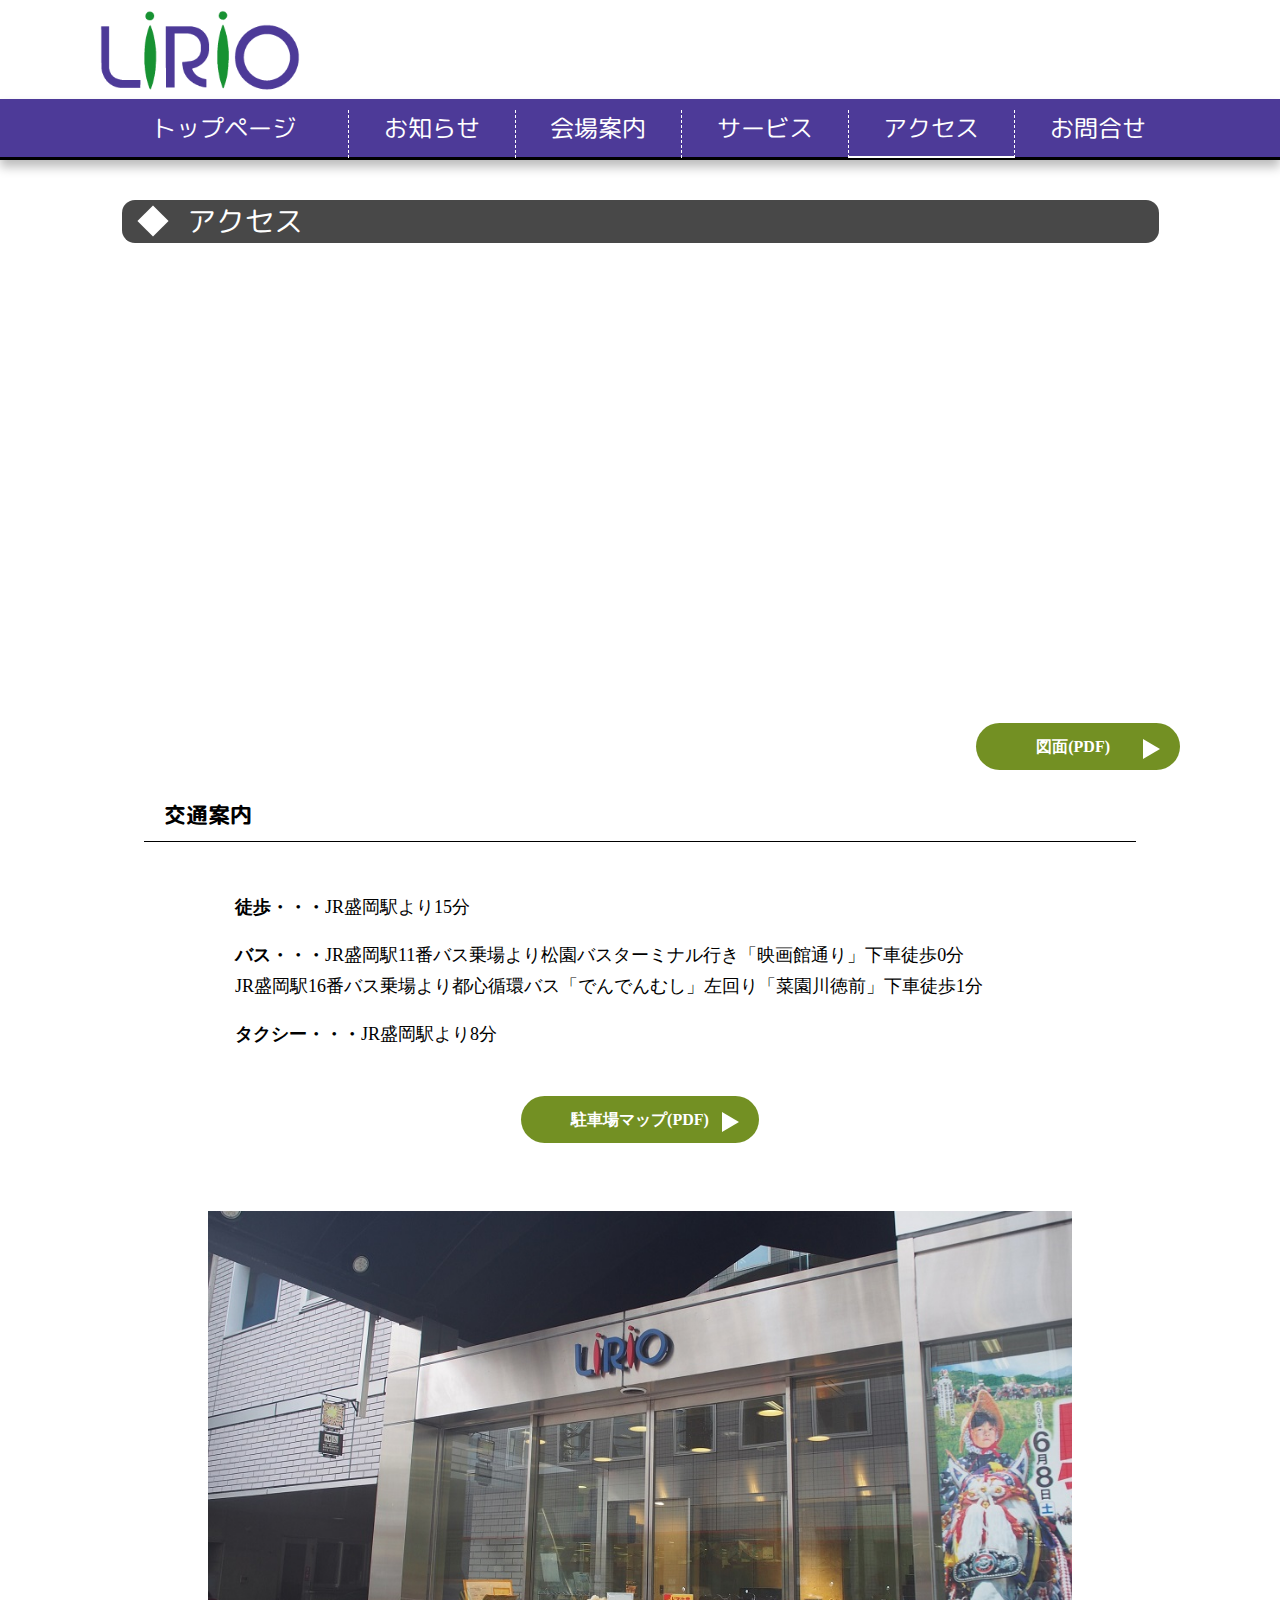
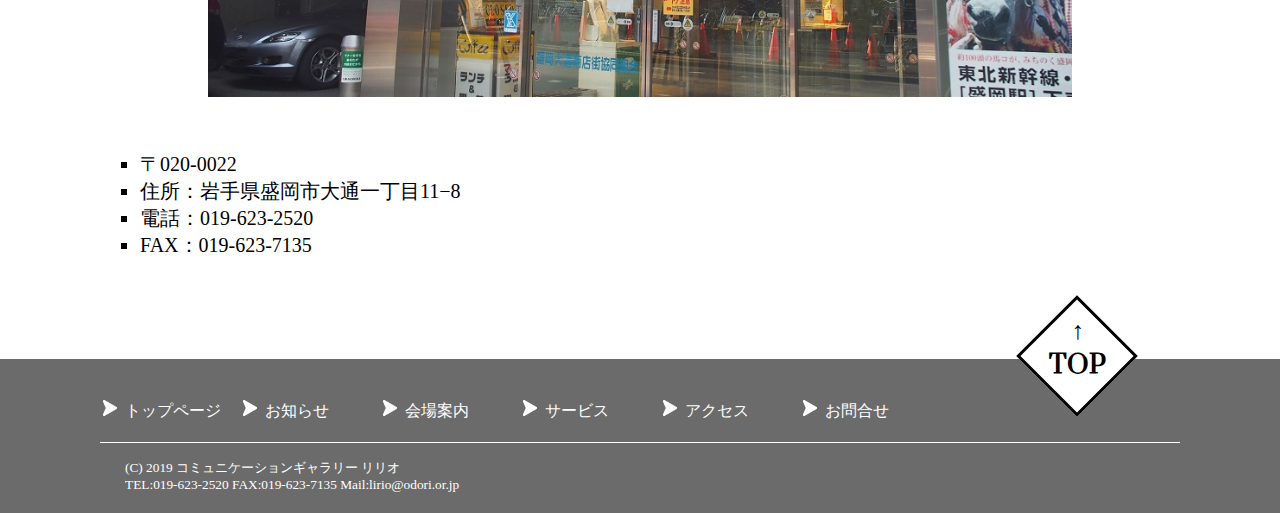
==== access.html @ e63e0b23 "koredesu" ====
<!DOCTYPE html>
<html lang="ja">

<head>
  <meta charset="UTF-8">
  <meta name="viewport" content="width=device-width, initial-scale=1.0">
  <meta http-equiv="X-UA-Compatible" content="ie=edge">
  <meta name="description" content="コミュニケーションギャラリー　リリオはどなたでもご利用になれる多目的ホールです。">
  <meta name="keywords" content="レンタル会議室,展示会場,会議室,リリオ,大通">
  <title>リリオ | アクセス</title>
  <link rel="stylesheet" href="css/base.css">
  <link rel="stylesheet" href="css/access.css">
  <link href="https://fonts.googleapis.com/css?family=M+PLUS+Rounded+1c" rel="stylesheet">
  <link href="https://fonts.googleapis.com/css?family=Prata&display=swap" rel="stylesheet">
</head>

<body>
  <!-- header menu内----------------------------------------- -->
  <header id="header">
    <h1><a href="index.html"><img src="images/lirio-logo.png"></a></h1>
    <!-- ここからモバイル用メニュー ------------------------- -->
    <div class="header-menu sp">
      <div><img src="images/mail-icon.png"></div>
      <div><img src="images/map-icon.png"></div>
      <div class="menu-icon"><img src="images/menu-icon.png"></div>
    </div>
    <!-- ハンバーガーメニュー --------------------------------------------------------------- -->
    <div class="hambergur-background close-background sp">
      <div class="hambergur-menu close-menu">
        <img src="images/menu-close.png" class="menu-close">
        <ul>
          <li>トップページ</li>
          <li>お知らせ</li>
          <li>会場案内</li>
          <li>サービス</li>
          <li>アクセス</li>
          <li>お問合せ</li>
        </ul>
        <div class="hambergur-sns">
          <a href="#"><img src="images/facebook.png"></a>
          <a href="#"><img src="images/twitter.png"></a>
        </div>
      </div>
    </div>
    <!-- ここまでモバイルメニュー --------------- -->
    <!-- ここからPC用メニュー ------------------------------ -->
    <nav class="pcmenu pc">
      <ul>
        <li><a href="index.html">トップページ</a></li>
        <li><a href="#">お知らせ</a></li>
        <li><a href="guide_1.html">会場案内</a></li>
        <li><a href="#">サービス</a></li>
        <li class="active"><a href="access.html">アクセス</a></li>
        <li><a href="#">お問合せ</a></li>
      </ul>
    </nav>
    <!-- ここまでPC用メニュー ------------------------------ -->
  </header>

  <main>
    <h2>アクセス</h2>
    <div class="map">
      <iframe
        src="https://www.google.com/maps/embed?pb=!1m18!1m12!1m3!1d1085.2934025432037!2d141.1462099653066!3d39.702048977795876!2m3!1f0!2f0!3f0!3m2!1i1024!2i768!4f13.1!3m3!1m2!1s0x5f85762ff2183d43%3A0x64e14d6ce07d74!2z44Kz44Of44Ol44OL44Kx44O844K344On44Oz44Ku44Oj44Op44Oq44O8IExpUmlP77yI44Oq44Oq44Kq77yJ!5e0!3m2!1sja!2sjp!4v1560909070208!5m2!1sja!2sjp"
        frameborder="0" style="border:0" allowfullscreen></iframe>
      <div class="map-button"><a href="#" class="link_button">図面(PDF)</a></div>
    </div>
    <h3>交通案内</h3>
    <div class="accessinfo">
      <p><span>徒歩・・・</span>JR盛岡駅より15分</p>
      <p><span>バス・・・</span>JR盛岡駅11番バス乗場より<br class="sp">松園バスターミナル⾏き「映画館通り」<br class="sp">下⾞徒歩0分<br><br class="sp">
        JR盛岡駅16番バス乗場より<br class="sp">都⼼循環バス「でんでんむし」左回り<br class="sp">「菜園川徳前」下⾞徒歩1分</p>
      <p><span>タクシー・・・</span>JR盛岡駅より8分</p>
    </div>
    <div class="parkingarea"><a href="#" class="link_button">駐車場マップ(PDF)</a>
      </div>
      <div class="map">
      <img src="/images/appearance.JPG">
    <ul>
      <li>〒020-0022</li>
      <li>住所：岩⼿県盛岡市⼤通⼀丁⽬11−8</li>
      <li>電話：019-623-2520</li>
      <li>FAX：019-623-7135</li>
    </ul>
    </div>

  </main>


  <footer>

    <div class="pc footer-menu">
      <ul>
        <li><a href="index.html">トップページ</a></li>
        <li><a href="#">お知らせ</a></li>
        <li><a href="guide_1.html">会場案内</a></li>
        <li><a href="#">サービス</a></li>
        <li><a href="access.html">アクセス</a></li>
        <li><a href="#">お問合せ</a></li>
      </ul>
      <!-- 上に戻るボタン -->
      <div class="wrapper pc">
        <a href="#header">
          <div class="toTop">
            <p><b>↑</b></p>
            <p><b>TOP</b></p>
          </div>
        </a>
      </div>
      <!-- /上に戻るボタン -->

    </div>
    <small>
      (C) 2019 コミュニケーションギャラリー リリオ<br>
      TEL:019-623-2520 FAX:019-623-7135 <br class="sp">Mail:lirio@odori.or.jp
    </small>
  </footer>
  <script src="https://code.jquery.com/jquery-3.4.1.js" integrity="sha256-WpOohJOqMqqyKL9FccASB9O0KwACQJpFTUBLTYOVvVU="
    crossorigin="anonymous"></script>
  <script>

    // スライドスクロール
    $('a[href^="#"]').click(function () {
      var speed = 400;
      var href = $(this).attr("href");
      var target = $(href == "#" || href == "" ? 'html' : href);
      var position = target.offset().top;
      $('body,html').animate({
        scrollTop: position
      }, speed, 'swing');
      return false;
    });

    // ハンバーガメニュー
    $('.menu-icon').click(function () {
      $('.hambergur-background').removeClass('close-background');
      $('.hambergur-menu').removeClass('close-menu');
    })
    $('.menu-close').click(function () {
      $('.hambergur-menu').addClass('close-menu');
      $('.hambergur-background').addClass('close-background');
    })

  </script>

</body>

</html>
---- css/base.css ----
@charset "utf-8";

body{
  margin: 0;
  padding: 0;
}

h2:first-child{
  margin: auto;
  padding: auto;
}

main{
 padding-top: 90px;
}

/* 320px以下は固定 */

@media screen and (max-width:320px) {
  body {
    min-width: 320px;
  }
  header .header-menu {
    position: relative;
    right: unset;
  }
}

@media screen and (max-width:768px) {
  /* -------------------------------ここからモバイルver */
  .sp {
    display: block;
  }
  .pc {
    display: none;
  }
  /* header---------------------------- */
  header {
    position: fixed;
    border-bottom: 2px #000 solid;
    padding-bottom: 0px;
    margin-bottom: 0px;
    display: flex;
    justify-content: flex-start;
    background: #fff;
    z-index: 100;
    width: 100%;
    height: 60px;
  }
  header h1 {
    margin: 0;
    text-align: center;
    width: 58%;
    padding-top: 0%;
  }
  header h1 img {
    width: 140px;
  }
  header .header-menu {
    position: absolute;
    width: 150px;
    right: 0;
    display: flex;
    background-color: #4d3a98;
    text-align: center
  }
  header .header-menu div {
    padding-top: 3px;
    border-right: 1px #fff dashed;
    border-left: 1px #fff dashed;
    text-align: center;
  }
  header .header-menu div:hover {
    cursor: pointer;
  }
  header .header-menu div:last-child, .header-menu div:first-child {
    border: none;
  }
  header .header-menu div img {
    width: 50px;
    min-width: 50px;
    max-width: 100px;
  }
  /* hambergur------------------------------------------ */
  header .hambergur-menu {
    position: fixed;
    z-index: 99;
    width: 60vw;
    height: 100vh;
    top: 0;
    right: 0;
    transition: all .3s;
    background: rgb(65, 64, 64);
  }
  header .close-menu {
    right: -100%;
  }
  header .close-background {
    right: -100%;
  }
  header .hambergur-menu .menu-close {
    width: 50px;
    position: absolute;
    right: 0;
  }
  header .hambergur-menu .menu-close:hover {
    cursor: pointer;
  }
  /* hambergurのmenu-------------------------------------- */
  header .hambergur-menu ul {
    margin-top: 60px;
    padding: 0;
  }
  header .hambergur-menu ul li {
    list-style: none;
    color: #fff;
    font-size: 18px;
    border-top: 1px dashed;
    padding-left: 10%;
    line-height: 300%;
  }
  header .hambergur-menu ul li:last-child {
    border-bottom: 1px dashed;
  }
  header .hambergur-sns {
    display: flex;
    justify-content: space-around;
    width: 100%;
  }
  header .hambergur-sns a {
    width: 50%;
    text-align: center;
  }
  header .hambergur-sns a img {
    width: 50px;
  }
  .hambergur-background {
    position: fixed;
    top: 0;
    right: 0;
    width: 100%;
    height: 100vh;
    transition: all .3s;
    background-color: rgba(0, 0, 0, 0.5);
  }
  /* ----------------------------ここまでハンバーガメニュー */
  main {
    margin-top: 0%;
  }
  main h2 {
    font-family: "M PLUS Rounded 1c";
    position: relative;
    font-size: 140%;
    background: #484848;
    color: #fff;
    font-weight: normal;
    padding-left: 50px;
    border-radius: 13px;
    margin: 30px auto 30px auto;
    width: 85%;
  }
  main h2:after {
    position: absolute;
    content: "";
    left: 20px;
    top: 8px;
    width: 18px;
    height: 18px;
    background: #fff;
    transform: rotate(45deg);
  }
  main p {
    font-size: 16px;
    padding-left: 5%;
    padding-right: 5%;
    line-height: 2em;
  }
  .link_button {
    position: relative;
    background: #739023;
    text-align: center;
    padding: 15px 50px;
    color: #fff;
    text-decoration: none;
    font-weight: bold;
    border-radius: 30px;
  }
  .link_button:hover {
    background: #acc076;
  }
  .link_button:after {
    position: absolute;
    content: "";
    width: 0;
    height: 0;
    top: 16px;
    right: 20px;
    border-style: solid;
    border-width: 10px 0 10px 17.3px;
    border-color: transparent transparent transparent #ffffff;
  }
  footer{
    text-align: center;
    background: #6B6B6B;
    width: 100%;
    text-align: center;
    color: #fff;
    padding: 20px 0 20px 0;
  }
  small{
    margin: 0;
    text-align: center;
  }
}

/* ---------------------------------------------ここからPCver */

@media screen and (min-width:769px) {
  main{
    padding-top: 40px;
   }

  .sp {
    display: none;
  }
  .pc {
    display: block;
  }
  /* ----------------------------ここからPC用メニュー */
  header h1 {
    max-width: 1080px;
    margin: auto;
  }
  header h1 img {
    padding-top: 10px;
    width: 200px;
  }
  header .pcmenu {
    background: #4d3a98;
    width: 100%;
    height: 58px;
    border-bottom: 3px solid #000;
    box-shadow: 0px 7px 10px #00000044;
  }
  header .pcmenu ul {
    width: 100%;
    max-width: 1080px;
    padding-top: 11px;
    margin: auto;
    list-style: none;
    display: table;
    padding-left: 0;
  }
  header .pcmenu ul li {
    display: table-cell;
    text-align: center;
    border-right: 1px dashed #fff;
  }
  header .pcmenu ul li:last-child{
    border-right: 0;
  }
  header .pcmenu ul li a {
    color: #fff;
    font-size: 24px;
    text-decoration: none;
    font-family: "M PLUS Rounded 1c";
  }
  header .pcmenu ul li a:hover{
    padding-bottom: 5px;
    border-bottom:1px solid #fff;
  }
  header .pcmenu ul li.active{
    padding-bottom: 10px;
    border-bottom:2px solid #fff;
  }
  /* ----------------------------ここまでPC用メニュー */
  main {
    max-width: 1080px;
    margin: auto;
  }
  main h2 {
    font-family: "M PLUS Rounded 1c";
    position: relative;
    font-size: 29px;
    background: #484848;
    color: #fff;
    font-weight: normal;
    padding-left: 65px;
    border-radius: 13px;
    width: 90%;
    max-width: 1080px;
    margin: 40px auto 40px auto;
  }
  main h2:after {
    position: absolute;
    content: "";
    left: 20px;
    top: 10px;
    width: 22px;
    height: 22px;
    background: #fff;
    transform: rotate(45deg);
  }
  main p {
    font-size: 18px;
    line-height: 1.7em;
  }
  .link_button {
    position: relative;
    background: #739023;
    text-align: center;
    padding: 15px 50px;
    color: #fff;
    text-decoration: none;
    font-weight: bold;
    border-radius: 30px;
  }
  .link_button:hover {
    background: #acc076;
  }
  .link_button:after {
    position: absolute;
    content: "";
    width: 0;
    height: 0;
    top: 16px;
    right: 20px;
    border-style: solid;
    border-width: 10px 0 10px 17.3px;
    border-color: transparent transparent transparent #ffffff;
  }
  /* フッター */
  footer{
    text-align: center;
    background: #6B6B6B;
    width: 100%;
    text-align: left;
    color: #fff;
    padding: 20px 0 20px 0;
    margin-top: 100px;
  }
  .footer-menu{
    position: relative;
    max-width: 1080px;
    margin: auto;
    display: block;
    list-style-image: url("../images/arrow.png");
    font-size: 16px;
    word-break: keep-all;
  }
  .footer-menu ul{
    display: flex;
    padding: 5px 0 20px 25px;
    border-bottom: 1px #fff solid;
  }
  .footer-menu ul li{
    width: 140px;
  }
  .footer-menu ul li a{
    color: #fff;
    text-decoration: none;
  }
  .footer-menu ul li a:hover{
    text-decoration: underline;
  }
  small{
    display: block;
    max-width: 1080px;
    margin: auto;
    text-align: left;
    padding-left: 50px;
  }
  
   /* 上に戻るボタン  */
  div.wrapper{
    width: 80px;
    height: 80px;
    border: 3px #000 solid;
    background-color: #fff;
    transform: rotate(45deg);
    position: absolute;
    bottom: 44px;
    right: 60px;
    margin: -60px 0 0 0;
  }
  div.wrapper a{
    text-decoration: none;
    color: #000;
    transition: all .3s;
  }
  div.wrapper a:hover{
    transition: all .3s;
    color: #999;
  }
  .toTop{
    display: flex;
    justify-content: space-around;
    align-items: center;
    flex-direction: column;
    position: relative;
    font-family: 'Prata', serif;
    margin: 0 10px 10px 0;
  }
  .toTop p{
    margin: 0;
    font-size: 25px;
  }
  div.toTop{
    transform: rotate(-45deg);
    position: relative;
  }
  
   /* 上に戻るボタン  */
}


 /* 下のトップボタンの位置変更 */
@media screen and (max-width:1000px){
  div.wrapper{
    position: absolute;
    bottom:90px;
    right: 40px;
  }
}
---- css/access.css ----
@charset "utf-8";

@media screen and (max-width:768px) {
  /* -------------------------------ここからモバイルver */
  main h2:first-child {
    margin-bottom: 30px;
  }
  .map {
    text-align: center;
    margin: auto auto 60px auto;
  }
  .map iframe {
    width: 90%;
    height: 300px;
  }
  .map .map-button {
    margin-top: 40px;
    margin-right: 25px;
    text-align: right;
  }
  h3 {
    margin: auto;
    font-family: "M PLUS Rounded 1c";
    margin: 40px auto 50px auto;
    border-bottom: 1px solid #000;
    padding-bottom: 10px;
    padding-left: 20px;
    font-size: 20px;
    width: 90%;
  }
  .accessinfo {
    width: 100%;
    margin: auto auto 60px auto;
  }
  .accessinfo span {
    font-weight: bold;
  }
  .parkingarea {
    margin: auto auto 80px auto;
    text-align: center;
  }
  main img{
    width: 95%;
  }
  .map ul {
    margin-bottom: 40px;
  }
  .map ul li {
    text-align: left;
    list-style: square;
  }
  .map .link_button {
    margin-bottom: 40px;
    padding-left: 40px;
    padding-right: 55px;
    padding-top: 10px;
    padding-bottom: 10px;
  }
  .map .link_button:after {
    position: absolute;
    content: "";
    width: 0;
    height: 0;
    top: 12px;
    right: 20px;
    border-style: solid;
    border-width: 10px 0 10px 17.3px;
    border-color: transparent transparent transparent #ffffff;
  }
}

@media screen and (min-width:769px) {
  /* -------------------------------ここからPCver */
  main h2:first-child {
    margin-bottom: 50px;
  }
  .map {
    text-align: center;
    margin: auto;
  }
  .map iframe {
    width: 85%;
    height: 400px;
  }
  .map .map-button {
    margin-top: 40px;
    text-align: right;
  }
  .map .link_button {
    padding-left: 60px;
    padding-right: 70px;
  }
  .map ul {
    margin: 50px auto 50px auto;
  }
  .map ul li {
    list-style: square;
    text-align: left;
    font-size: 20px;
  }
  h3 {
    margin: auto;
    font-family: "M PLUS Rounded 1c";
    margin: 40px auto 50px auto;
    border-bottom: 1px solid #000;
    padding-bottom: 10px;
    padding-left: 20px;
    font-size: 22px;
    width: 90%;
  }
  .accessinfo {
    width: 75%;
    margin: auto auto 60px auto;
  }
  .accessinfo span {
    font-weight: bold;
  }
  .parkingarea {
    margin: auto auto 80px auto;
    text-align: center;
  }
  main img{
    width: 80%;
  }
}
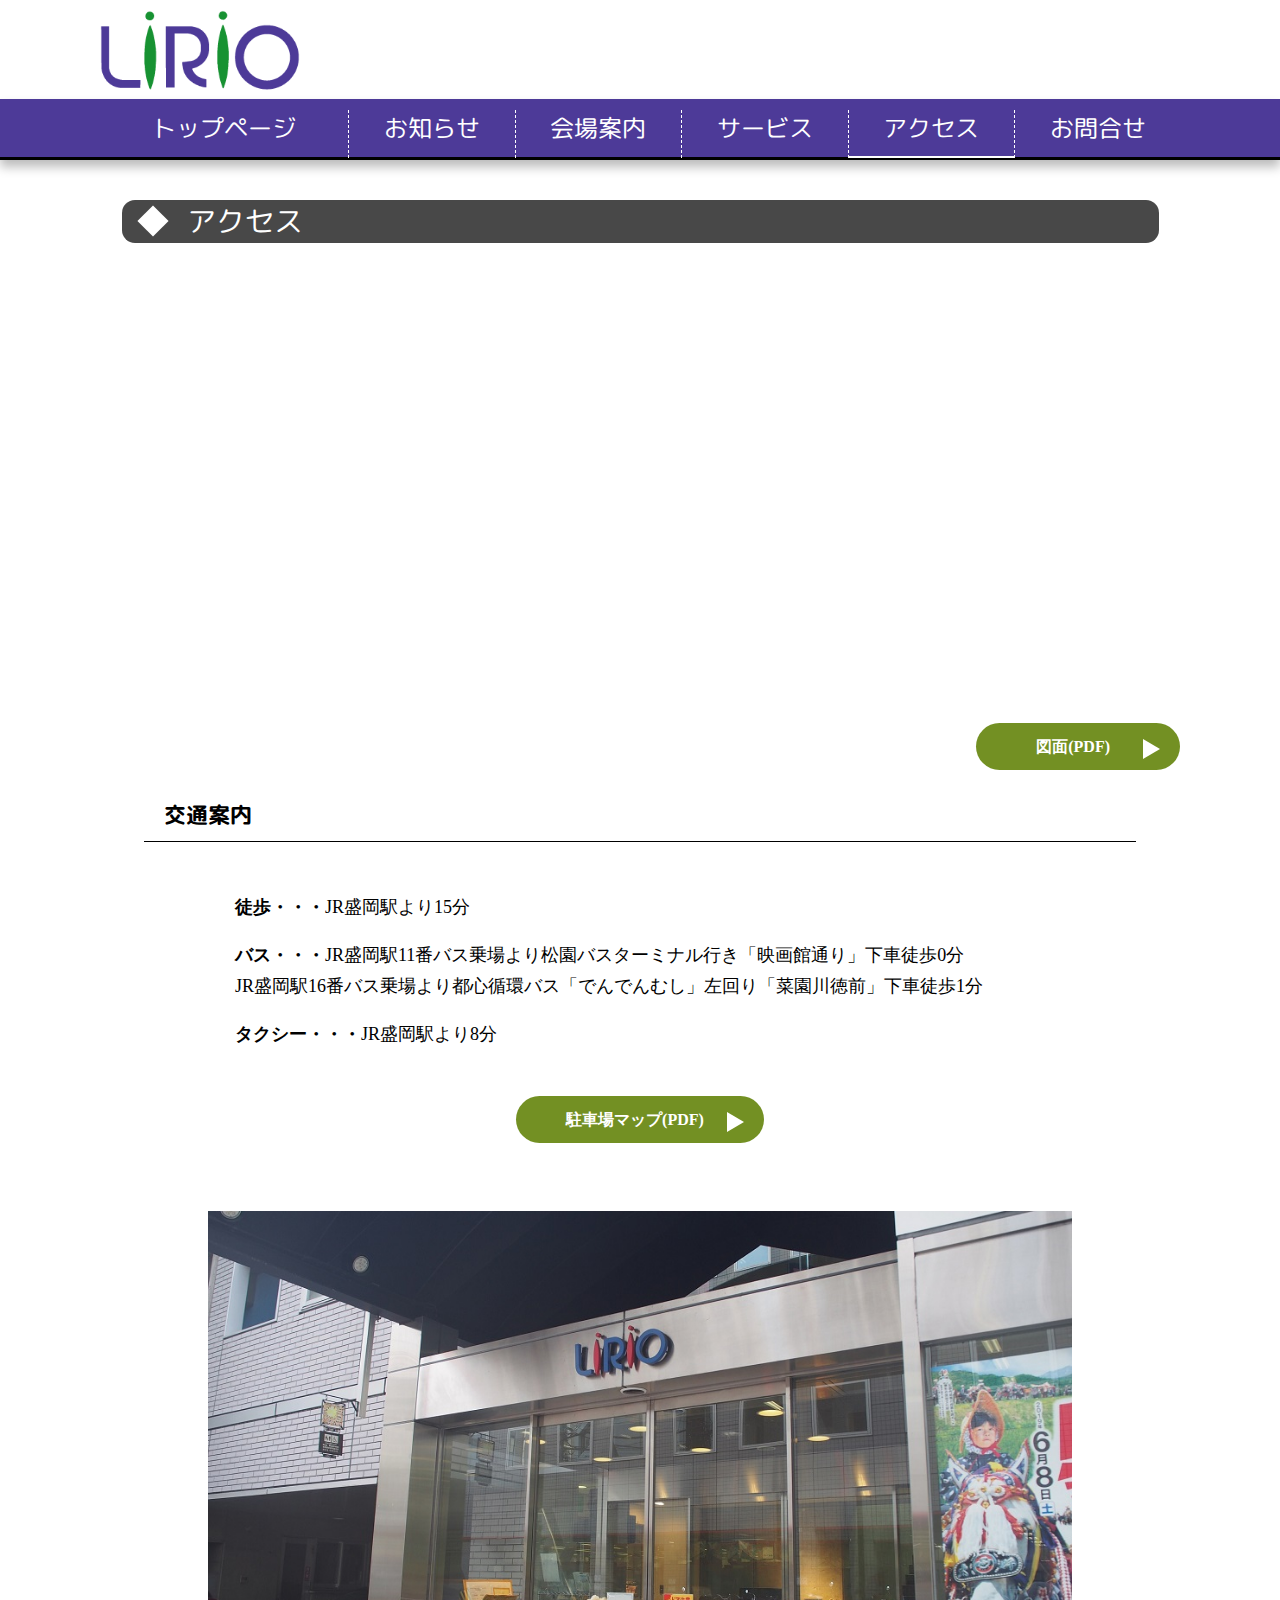
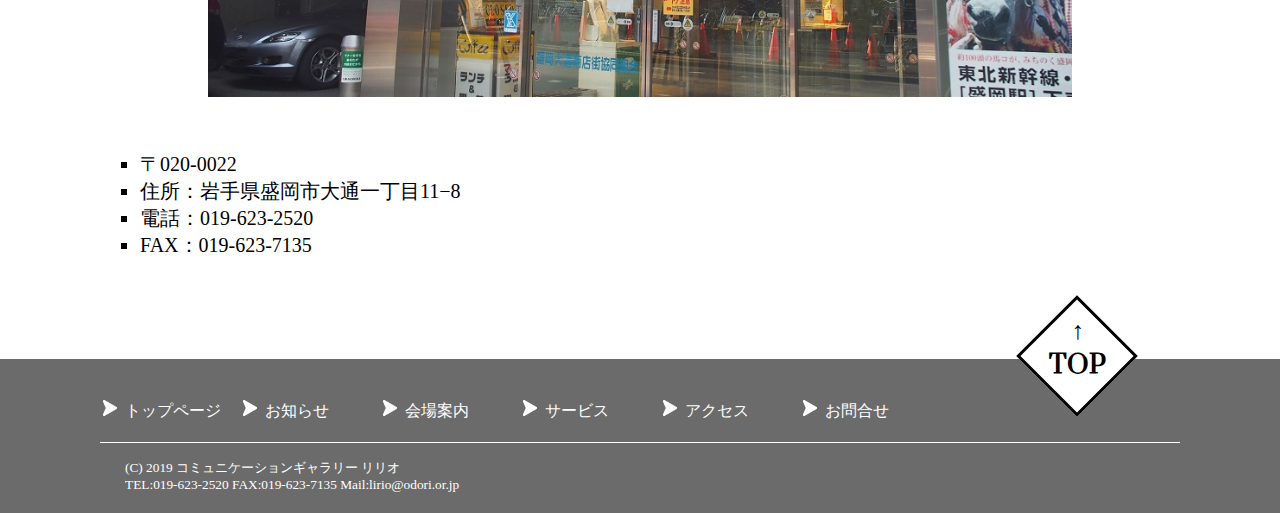
==== commit c0a37eca: "iidx lincle" ====
--- a/access.html
+++ b/access.html
@@ -20,8 +20,8 @@
     <h1><a href="index.html"><img src="images/lirio-logo.png"></a></h1>
     <!-- ここからモバイル用メニュー ------------------------- -->
     <div class="header-menu sp">
-      <div><img src="images/mail-icon.png"></div>
-      <div><img src="images/map-icon.png"></div>
+      <div><a href="contact.html"><img src="images/mail-icon.png"></a></div>
+      <div><a href="access.html"><img src="images/map-icon.png"></a></div>
       <div class="menu-icon"><img src="images/menu-icon.png"></div>
     </div>
     <!-- ハンバーガーメニュー --------------------------------------------------------------- -->
@@ -29,12 +29,12 @@
       <div class="hambergur-menu close-menu">
         <img src="images/menu-close.png" class="menu-close">
         <ul>
-          <li>トップページ</li>
-          <li>お知らせ</li>
-          <li>会場案内</li>
-          <li>サービス</li>
-          <li>アクセス</li>
-          <li>お問合せ</li>
+          <li><a href="index.html">トップページ</a></li>
+          <li><a href="info.html">お知らせ</a></li>
+          <li><a href="guide_1.html">会場案内</a></li>
+          <li><a href="service.html">サービス</a></li>
+          <li><a href="access.html">アクセス</a></li>
+          <li><a href="contact.html">お問合せ</a></li>
         </ul>
         <div class="hambergur-sns">
           <a href="#"><img src="images/facebook.png"></a>
@@ -47,11 +47,11 @@
     <nav class="pcmenu pc">
       <ul>
         <li><a href="index.html">トップページ</a></li>
-        <li><a href="#">お知らせ</a></li>
+        <li><a href="info.html">お知らせ</a></li>
         <li><a href="guide_1.html">会場案内</a></li>
-        <li><a href="#">サービス</a></li>
+        <li><a href="service.html">サービス</a></li>
         <li class="active"><a href="access.html">アクセス</a></li>
-        <li><a href="#">お問合せ</a></li>
+        <li><a href="contact.html">お問合せ</a></li>
       </ul>
     </nav>
     <!-- ここまでPC用メニュー ------------------------------ -->
@@ -73,15 +73,15 @@
       <p><span>タクシー・・・</span>JR盛岡駅より8分</p>
     </div>
     <div class="parkingarea"><a href="#" class="link_button">駐車場マップ(PDF)</a>
-      </div>
-      <div class="map">
-      <img src="/images/appearance.JPG">
-    <ul>
-      <li>〒020-0022</li>
-      <li>住所：岩⼿県盛岡市⼤通⼀丁⽬11−8</li>
-      <li>電話：019-623-2520</li>
-      <li>FAX：019-623-7135</li>
-    </ul>
+    </div>
+    <div class="map">
+      <img src="images/appearance.JPG">
+      <ul>
+        <li>〒020-0022</li>
+        <li>住所：岩⼿県盛岡市⼤通⼀丁⽬11−8</li>
+        <li>電話：019-623-2520</li>
+        <li>FAX：019-623-7135</li>
+      </ul>
     </div>
 
   </main>
@@ -92,11 +92,11 @@
     <div class="pc footer-menu">
       <ul>
         <li><a href="index.html">トップページ</a></li>
-        <li><a href="#">お知らせ</a></li>
+        <li><a href="info.html">お知らせ</a></li>
         <li><a href="guide_1.html">会場案内</a></li>
-        <li><a href="#">サービス</a></li>
+        <li><a href="service.html">サービス</a></li>
         <li><a href="access.html">アクセス</a></li>
-        <li><a href="#">お問合せ</a></li>
+        <li><a href="contact.html">お問合せ</a></li>
       </ul>
       <!-- 上に戻るボタン -->
       <div class="wrapper pc">
--- a/css/base.css
+++ b/css/base.css
@@ -1,17 +1,24 @@
 @charset "utf-8";
-
-body{
+body {
   margin: 0;
   padding: 0;
 }
 
-h2:first-child{
+h2:first-child {
   margin: auto;
   padding: auto;
 }
 
-main{
- padding-top: 90px;
+.hambergur-menu ul li a{
+  color: #fff;
+  text-decoration: none;
+}
+.hambergur-menu ul li a:hover{
+  text-decoration: underline;
+}
+
+main {
+  padding-top: 90px;
 }
 
 /* 320px以下は固定 */
@@ -65,10 +72,11 @@
     text-align: center
   }
   header .header-menu div {
-    padding-top: 3px;
     border-right: 1px #fff dashed;
     border-left: 1px #fff dashed;
     text-align: center;
+    background: #4d3a98;
+    height: 60px;
   }
   header .header-menu div:hover {
     cursor: pointer;
@@ -77,6 +85,8 @@
     border: none;
   }
   header .header-menu div img {
+    position: relative;
+    top: 5px;
     width: 50px;
     min-width: 50px;
     max-width: 100px;
@@ -179,7 +189,142 @@
     position: relative;
     background: #739023;
     text-align: center;
-    padding: 15px 50px;
+    padding-top: 15px;
+    padding-right: 60px;
+    padding-bottom:15px;
+    padding-left:50px;
+    color: #fff;
+    text-decoration: none;
+    font-weight: bold;
+    border-radius: 30px;
+  }
+  .link_button:hover {
+    background: #acc076;
+  }
+  .link_button:after {
+    position: absolute;
+    content: "";
+    width: 0;
+    height: 0;
+    top: 13px;
+    right: 20px;
+    border-style: solid;
+    border-width: 10px 0 10px 17.3px;
+    border-color: transparent transparent transparent #ffffff;
+  }
+  footer {
+    text-align: center;
+    background: #6B6B6B;
+    width: 100%;
+    text-align: center;
+    color: #fff;
+    padding: 20px 0 20px 0;
+  }
+  small {
+    margin: 0;
+    text-align: center;
+  }
+}
+
+/* ---------------------------------------------ここからPCver */
+
+@media screen and (min-width:769px) {
+  main {
+    padding-top: 40px;
+  }
+  .sp {
+    display: none;
+  }
+  .pc {
+    display: block;
+  }
+  /* ----------------------------ここからPC用メニュー */
+  header h1 {
+    max-width: 1080px;
+    margin: auto;
+  }
+  header h1 img {
+    padding-top: 10px;
+    width: 200px;
+  }
+  header .pcmenu {
+    background: #4d3a98;
+    width: 100%;
+    height: 58px;
+    border-bottom: 3px solid #000;
+    box-shadow: 0px 7px 10px #00000044;
+  }
+  header .pcmenu ul {
+    width: 100%;
+    max-width: 1080px;
+    padding-top: 11px;
+    margin: auto;
+    list-style: none;
+    display: table;
+    padding-left: 0;
+  }
+  header .pcmenu ul li {
+    display: table-cell;
+    text-align: center;
+    border-right: 1px dashed #fff;
+  }
+  header .pcmenu ul li:last-child {
+    border-right: 0;
+  }
+  header .pcmenu ul li a {
+    color: #fff;
+    font-size: 24px;
+    text-decoration: none;
+    font-family: "M PLUS Rounded 1c";
+  }
+  header .pcmenu ul li a:hover {
+    padding-bottom: 5px;
+    border-bottom: 1px solid #fff;
+  }
+  header .pcmenu ul li.active {
+    padding-bottom: 10px;
+    border-bottom: 2px solid #fff;
+  }
+  /* ----------------------------ここまでPC用メニュー */
+  main {
+    max-width: 1080px;
+    margin: auto;
+  }
+  main h2 {
+    font-family: "M PLUS Rounded 1c";
+    position: relative;
+    font-size: 29px;
+    background: #484848;
+    color: #fff;
+    font-weight: normal;
+    padding-left: 65px;
+    border-radius: 13px;
+    width: 90%;
+    max-width: 1080px;
+    margin: 40px auto 40px auto;
+  }
+  main h2:after {
+    position: absolute;
+    content: "";
+    left: 20px;
+    top: 10px;
+    width: 22px;
+    height: 22px;
+    background: #fff;
+    transform: rotate(45deg);
+  }
+  main p {
+    font-size: 18px;
+    line-height: 1.7em;
+  }
+  .link_button {
+    position: relative;
+    background: #739023;
+    text-align: center;
+    padding-top: 15px;
+    padding-right: 60px;
+    padding-bottom:15px;
+    padding-left: 50px;
     color: #fff;
     text-decoration: none;
     font-weight: bold;
@@ -199,138 +344,8 @@
     border-width: 10px 0 10px 17.3px;
     border-color: transparent transparent transparent #ffffff;
   }
-  footer{
-    text-align: center;
-    background: #6B6B6B;
-    width: 100%;
-    text-align: center;
-    color: #fff;
-    padding: 20px 0 20px 0;
-  }
-  small{
-    margin: 0;
-    text-align: center;
-  }
-}
-
-/* ---------------------------------------------ここからPCver */
-
-@media screen and (min-width:769px) {
-  main{
-    padding-top: 40px;
-   }
-
-  .sp {
-    display: none;
-  }
-  .pc {
-    display: block;
-  }
-  /* ----------------------------ここからPC用メニュー */
-  header h1 {
-    max-width: 1080px;
-    margin: auto;
-  }
-  header h1 img {
-    padding-top: 10px;
-    width: 200px;
-  }
-  header .pcmenu {
-    background: #4d3a98;
-    width: 100%;
-    height: 58px;
-    border-bottom: 3px solid #000;
-    box-shadow: 0px 7px 10px #00000044;
-  }
-  header .pcmenu ul {
-    width: 100%;
-    max-width: 1080px;
-    padding-top: 11px;
-    margin: auto;
-    list-style: none;
-    display: table;
-    padding-left: 0;
-  }
-  header .pcmenu ul li {
-    display: table-cell;
-    text-align: center;
-    border-right: 1px dashed #fff;
-  }
-  header .pcmenu ul li:last-child{
-    border-right: 0;
-  }
-  header .pcmenu ul li a {
-    color: #fff;
-    font-size: 24px;
-    text-decoration: none;
-    font-family: "M PLUS Rounded 1c";
-  }
-  header .pcmenu ul li a:hover{
-    padding-bottom: 5px;
-    border-bottom:1px solid #fff;
-  }
-  header .pcmenu ul li.active{
-    padding-bottom: 10px;
-    border-bottom:2px solid #fff;
-  }
-  /* ----------------------------ここまでPC用メニュー */
-  main {
-    max-width: 1080px;
-    margin: auto;
-  }
-  main h2 {
-    font-family: "M PLUS Rounded 1c";
-    position: relative;
-    font-size: 29px;
-    background: #484848;
-    color: #fff;
-    font-weight: normal;
-    padding-left: 65px;
-    border-radius: 13px;
-    width: 90%;
-    max-width: 1080px;
-    margin: 40px auto 40px auto;
-  }
-  main h2:after {
-    position: absolute;
-    content: "";
-    left: 20px;
-    top: 10px;
-    width: 22px;
-    height: 22px;
-    background: #fff;
-    transform: rotate(45deg);
-  }
-  main p {
-    font-size: 18px;
-    line-height: 1.7em;
-  }
-  .link_button {
-    position: relative;
-    background: #739023;
-    text-align: center;
-    padding: 15px 50px;
-    color: #fff;
-    text-decoration: none;
-    font-weight: bold;
-    border-radius: 30px;
-  }
-  .link_button:hover {
-    background: #acc076;
-  }
-  .link_button:after {
-    position: absolute;
-    content: "";
-    width: 0;
-    height: 0;
-    top: 16px;
-    right: 20px;
-    border-style: solid;
-    border-width: 10px 0 10px 17.3px;
-    border-color: transparent transparent transparent #ffffff;
-  }
   /* フッター */
-  footer{
+  footer {
     text-align: center;
     background: #6B6B6B;
     width: 100%;
@@ -339,7 +354,7 @@
     padding: 20px 0 20px 0;
     margin-top: 100px;
   }
-  .footer-menu{
+  .footer-menu {
     position: relative;
     max-width: 1080px;
     margin: auto;
@@ -348,31 +363,30 @@
     font-size: 16px;
     word-break: keep-all;
   }
-  .footer-menu ul{
+  .footer-menu ul {
     display: flex;
     padding: 5px 0 20px 25px;
     border-bottom: 1px #fff solid;
   }
-  .footer-menu ul li{
+  .footer-menu ul li {
     width: 140px;
   }
-  .footer-menu ul li a{
+  .footer-menu ul li a {
     color: #fff;
     text-decoration: none;
   }
-  .footer-menu ul li a:hover{
+  .footer-menu ul li a:hover {
     text-decoration: underline;
   }
-  small{
+  small {
     display: block;
     max-width: 1080px;
     margin: auto;
     text-align: left;
     padding-left: 50px;
   }
-  
-   /* 上に戻るボタン  */
-  div.wrapper{
+  /* 上に戻るボタン  */
+  div.wrapper {
     width: 80px;
     height: 80px;
     border: 3px #000 solid;
@@ -383,16 +397,16 @@
     right: 60px;
     margin: -60px 0 0 0;
   }
-  div.wrapper a{
+  div.wrapper a {
     text-decoration: none;
     color: #000;
     transition: all .3s;
   }
-  div.wrapper a:hover{
+  div.wrapper a:hover {
     transition: all .3s;
     color: #999;
   }
-  .toTop{
+  .toTop {
     display: flex;
     justify-content: space-around;
     align-items: center;
@@ -401,24 +415,23 @@
     font-family: 'Prata', serif;
     margin: 0 10px 10px 0;
   }
-  .toTop p{
+  .toTop p {
     margin: 0;
     font-size: 25px;
   }
-  div.toTop{
+  div.toTop {
     transform: rotate(-45deg);
     position: relative;
   }
-  
-   /* 上に戻るボタン  */
-}
-
-
- /* 下のトップボタンの位置変更 */
-@media screen and (max-width:1000px){
-  div.wrapper{
-    position: absolute;
-    bottom:90px;
+  /* 上に戻るボタン  */
+}
+
+/* 下のトップボタンの位置変更 */
+
+@media screen and (max-width:1000px) {
+  div.wrapper {
+    position: absolute;
+    bottom: 90px;
     right: 40px;
   }
 }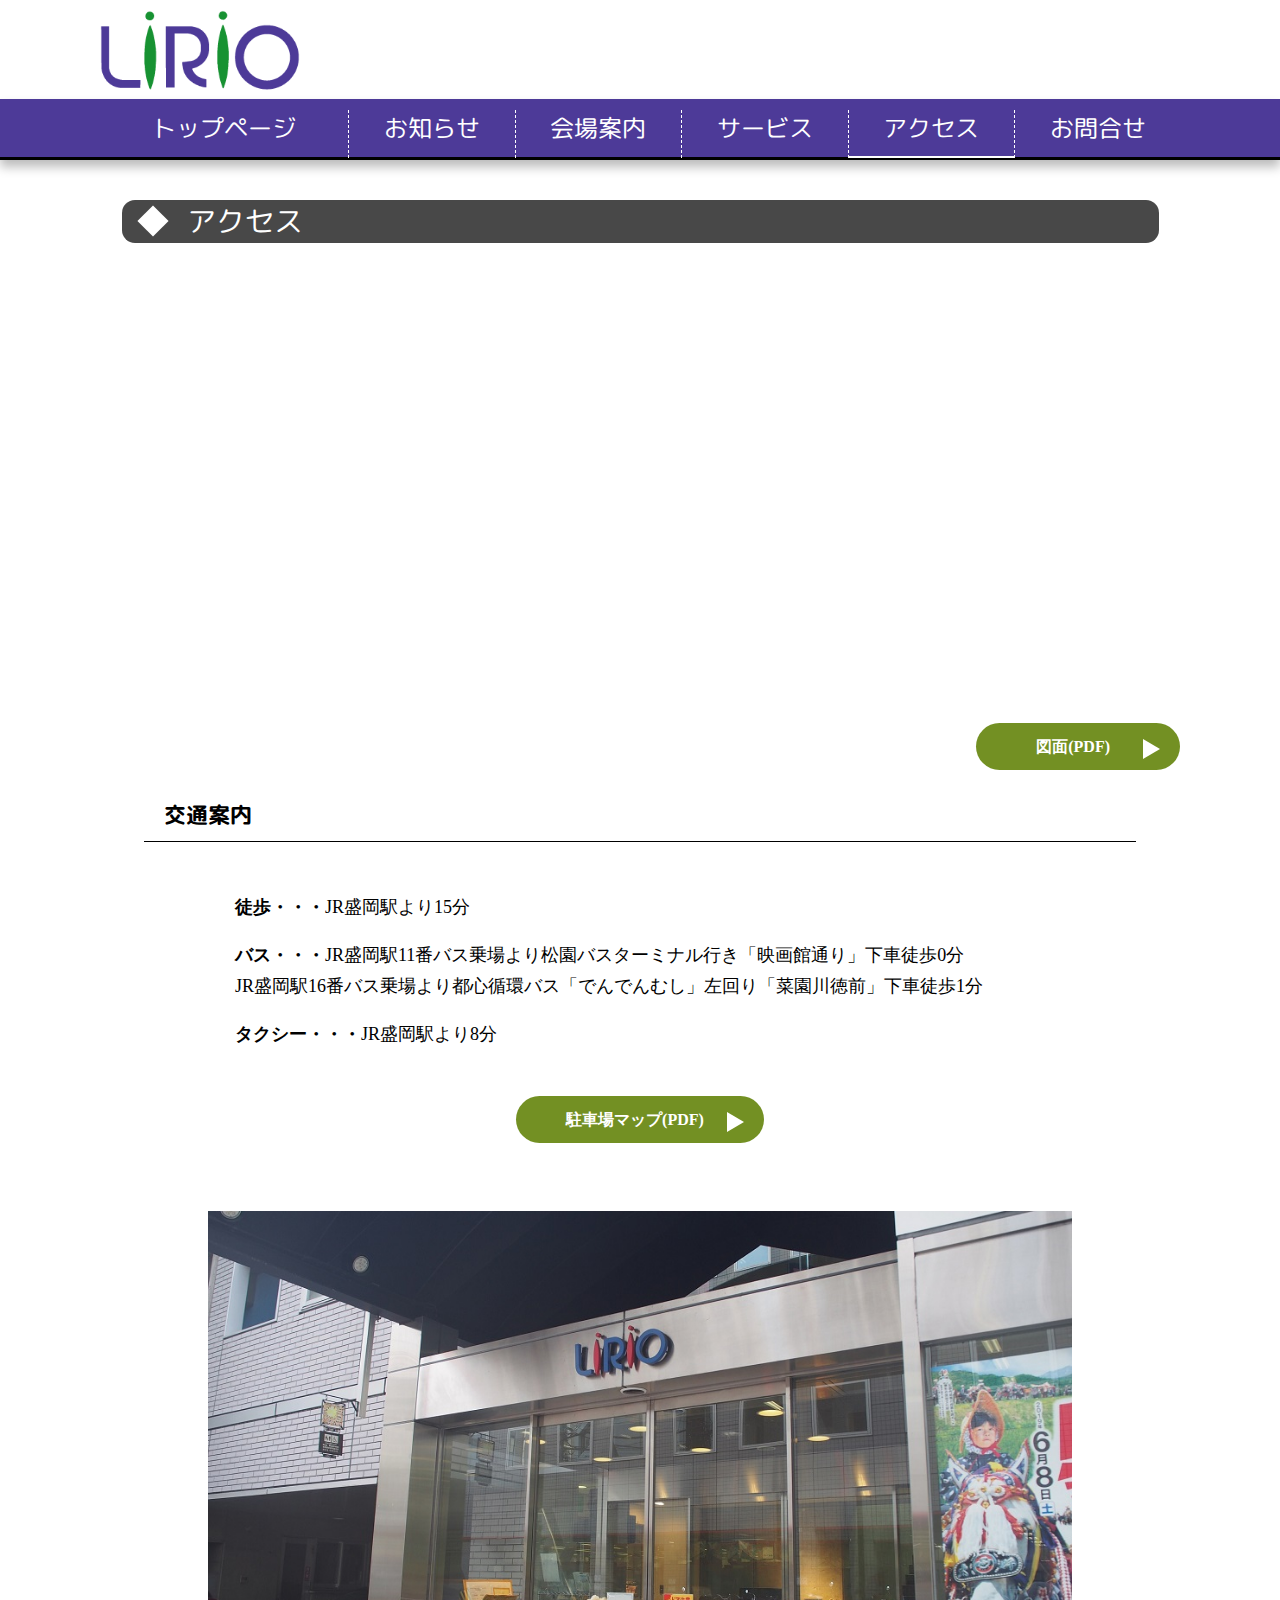
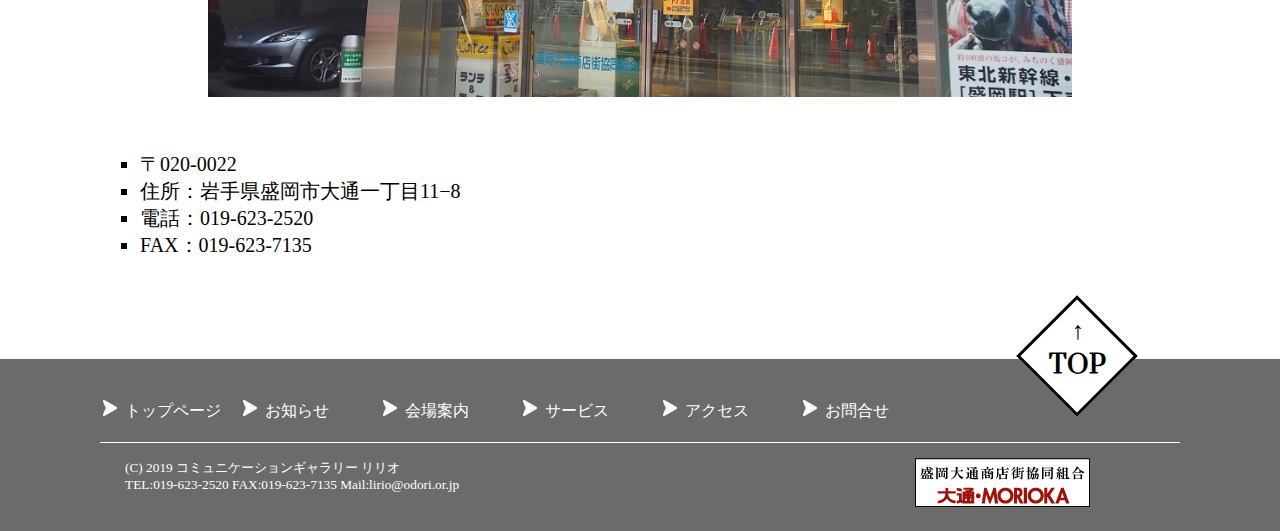
==== commit 03d54348: "iidx cannon bollers" ====
--- a/access.html
+++ b/access.html
@@ -37,9 +37,9 @@
           <li><a href="contact.html">お問合せ</a></li>
         </ul>
         <div class="hambergur-sns">
-          <a href="#"><img src="images/facebook.png"></a>
-          <a href="#"><img src="images/twitter.png"></a>
-        </div>
+            <a href="https://www.facebook.com/pages/Lirio/323060511053888" target="_blank"><img src="images/facebook.png"></a>
+            <a href="https://twitter.com/Odori_MORIOKA_" target="_blank"><img src="images/twitter.png"></a>
+          </div>
       </div>
     </div>
     <!-- ここまでモバイルメニュー --------------- -->
@@ -63,7 +63,7 @@
       <iframe
         src="https://www.google.com/maps/embed?pb=!1m18!1m12!1m3!1d1085.2934025432037!2d141.1462099653066!3d39.702048977795876!2m3!1f0!2f0!3f0!3m2!1i1024!2i768!4f13.1!3m3!1m2!1s0x5f85762ff2183d43%3A0x64e14d6ce07d74!2z44Kz44Of44Ol44OL44Kx44O844K344On44Oz44Ku44Oj44Op44Oq44O8IExpUmlP77yI44Oq44Oq44Kq77yJ!5e0!3m2!1sja!2sjp!4v1560909070208!5m2!1sja!2sjp"
         frameborder="0" style="border:0" allowfullscreen></iframe>
-      <div class="map-button"><a href="#" class="link_button">図面(PDF)</a></div>
+      <div class="map-button"><a href="pdf/odori-map.pdf" class="link_button" target="_blank">図面(PDF)</a></div>
     </div>
     <h3>交通案内</h3>
     <div class="accessinfo">
@@ -72,7 +72,7 @@
         JR盛岡駅16番バス乗場より<br class="sp">都⼼循環バス「でんでんむし」左回り<br class="sp">「菜園川徳前」下⾞徒歩1分</p>
       <p><span>タクシー・・・</span>JR盛岡駅より8分</p>
     </div>
-    <div class="parkingarea"><a href="#" class="link_button">駐車場マップ(PDF)</a>
+    <div class="parkingarea"><a href="pdf/parking2017.11.pdf" target="_blank" class="link_button">駐車場マップ(PDF)</a>
     </div>
     <div class="map">
       <img src="images/appearance.JPG">
@@ -114,6 +114,9 @@
       (C) 2019 コミュニケーションギャラリー リリオ<br>
       TEL:019-623-2520 FAX:019-623-7135 <br class="sp">Mail:lirio@odori.or.jp
     </small>
+    <div class="banner">
+      <a href="http://www.odori.or.jp/"><img src="images/odori_banner.png"></a>
+      </div>
   </footer>
   <script src="https://code.jquery.com/jquery-3.4.1.js" integrity="sha256-WpOohJOqMqqyKL9FccASB9O0KwACQJpFTUBLTYOVvVU="
     crossorigin="anonymous"></script>
--- a/css/base.css
+++ b/css/base.css
@@ -19,6 +19,18 @@
 
 main {
   padding-top: 90px;
+}
+
+footer .banner{
+  text-align: right;
+  max-width: 1080px;
+  /* margin-right: 0; */
+  margin: auto;
+}
+
+footer .banner img{
+  margin-right: 90px;
+  margin-top: -50px;
 }
 
 /* 320px以下は固定 */
@@ -224,6 +236,15 @@
     margin: 0;
     text-align: center;
   }
+  footer .banner{
+    text-align: center;
+    width: 100%;
+    margin: 15px auto auto auto;
+  }
+  
+  footer .banner img{
+    margin: auto;
+  }
 }
 
 /* ---------------------------------------------ここからPCver */
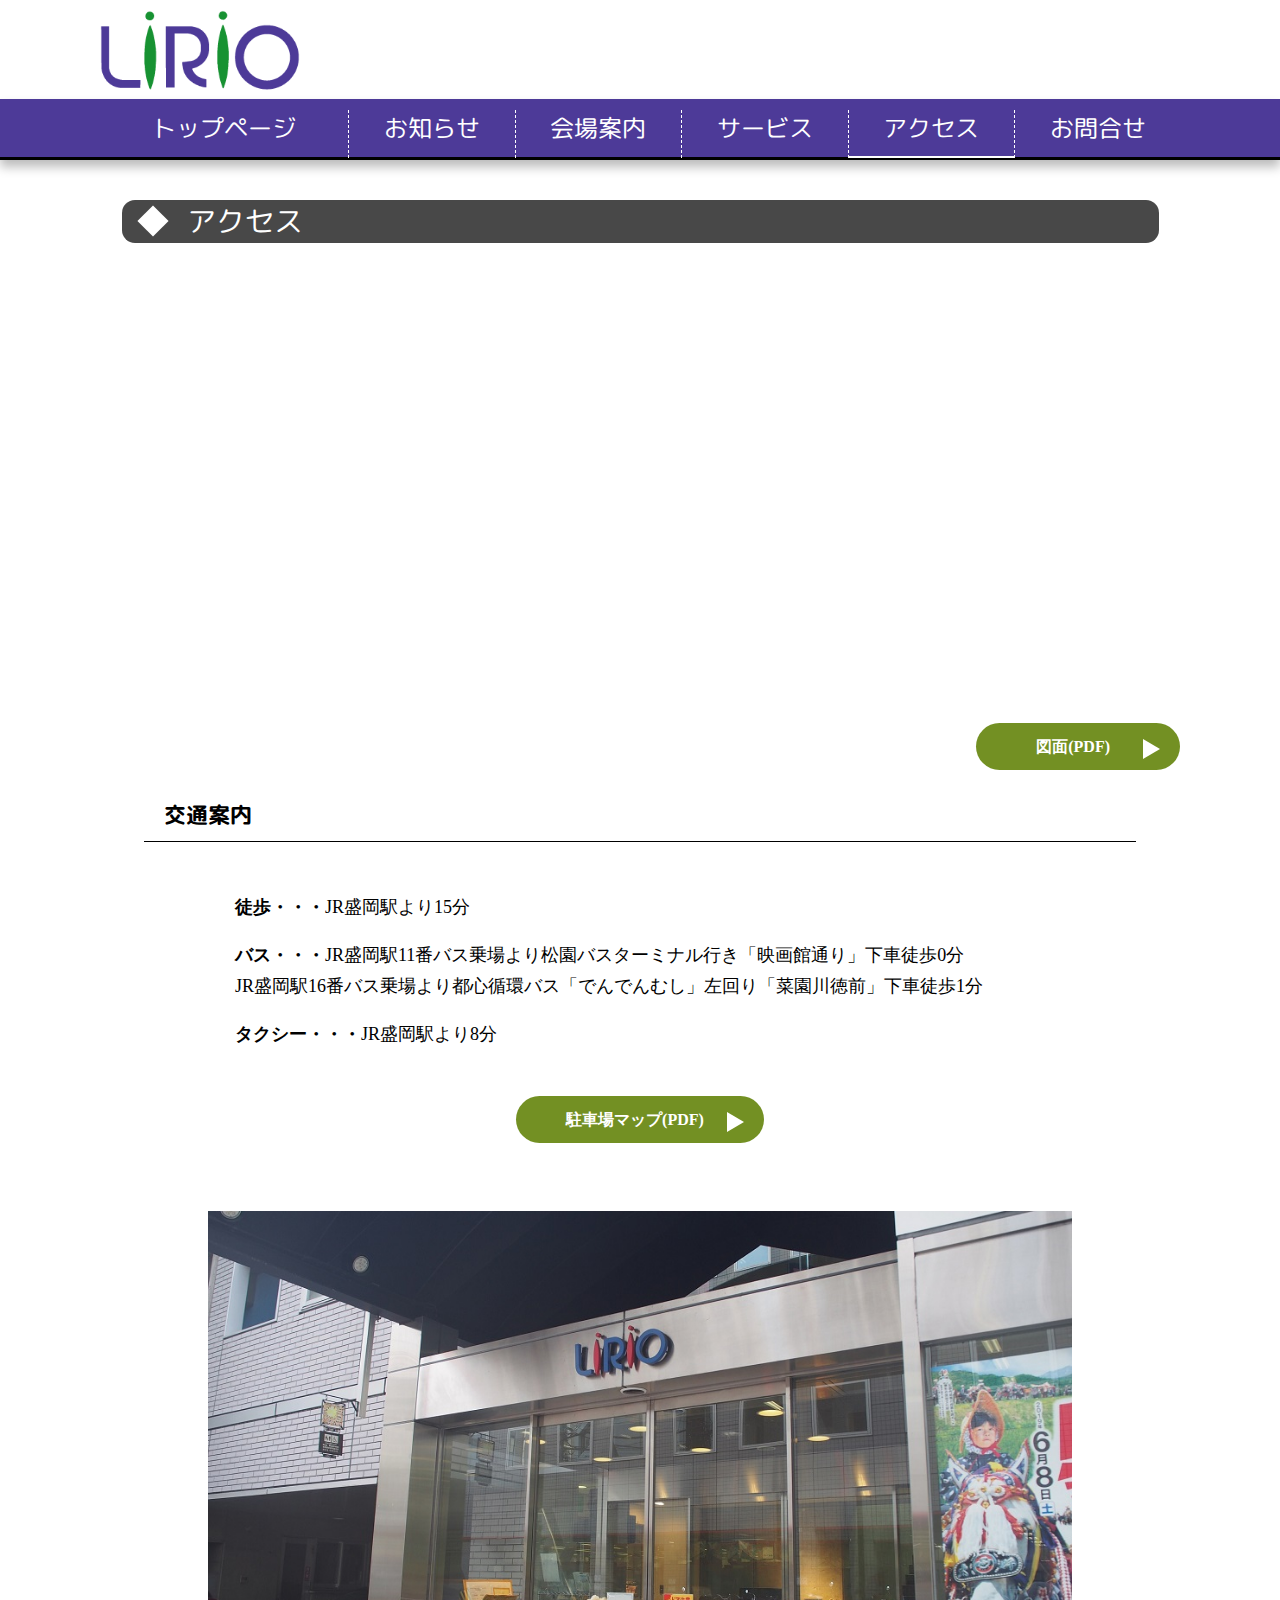
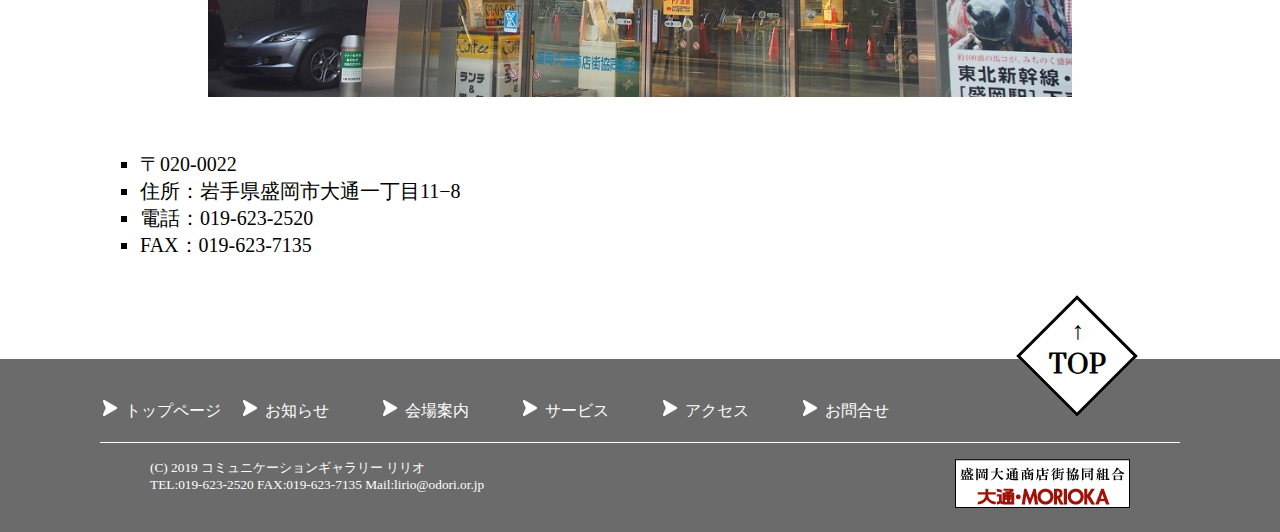
==== commit 59aa64f6: "iidx 29" ====
--- a/access.html
+++ b/access.html
@@ -110,13 +110,15 @@
       <!-- /上に戻るボタン -->
 
     </div>
-    <small>
-      (C) 2019 コミュニケーションギャラリー リリオ<br>
-      TEL:019-623-2520 FAX:019-623-7135 <br class="sp">Mail:lirio@odori.or.jp
-    </small>
-    <div class="banner">
-      <a href="http://www.odori.or.jp/"><img src="images/odori_banner.png"></a>
+    <div class="footer_flex">
+      <small>
+        (C) 2019 コミュニケーションギャラリー リリオ<br>
+        TEL:019-623-2520 FAX:019-623-7135 <br class="sp">Mail:lirio@odori.or.jp
+      </small>
+      <div class="banner">
+        <a href="http://www.odori.or.jp/"><img src="images/odori_banner.png"></a>
       </div>
+    </div>
   </footer>
   <script src="https://code.jquery.com/jquery-3.4.1.js" integrity="sha256-WpOohJOqMqqyKL9FccASB9O0KwACQJpFTUBLTYOVvVU="
     crossorigin="anonymous"></script>
--- a/css/base.css
+++ b/css/base.css
@@ -21,16 +21,11 @@
   padding-top: 90px;
 }
 
-footer .banner{
-  text-align: right;
-  max-width: 1080px;
-  /* margin-right: 0; */
+.footer_flex{
+  max-width: 980px;
+  display: flex;
+  justify-content: space-between;
   margin: auto;
-}
-
-footer .banner img{
-  margin-right: 90px;
-  margin-top: -50px;
 }
 
 /* 320px以下は固定 */
@@ -232,8 +227,12 @@
     color: #fff;
     padding: 20px 0 20px 0;
   }
+  .footer_flex{
+    max-width: 980px;
+    display: block;
+    margin: auto;
+  }
   small {
-    margin: 0;
     text-align: center;
   }
   footer .banner{
@@ -241,7 +240,6 @@
     width: 100%;
     margin: 15px auto auto auto;
   }
-  
   footer .banner img{
     margin: auto;
   }
@@ -400,12 +398,9 @@
     text-decoration: underline;
   }
   small {
-    display: block;
-    max-width: 1080px;
-    margin: auto;
     text-align: left;
-    padding-left: 50px;
-  }
+  }
+  
   /* 上に戻るボタン  */
   div.wrapper {
     width: 80px;
